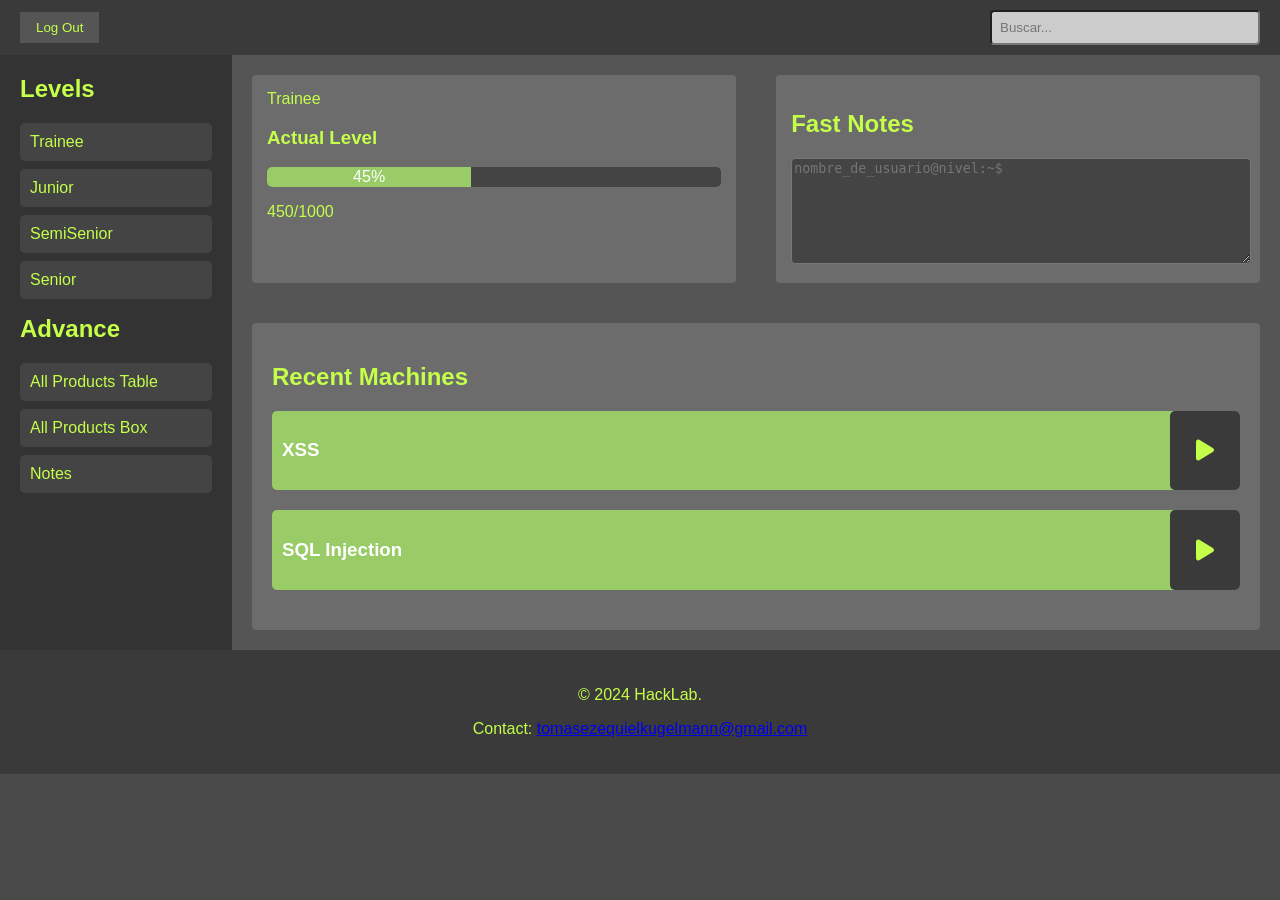
==== index.html @ be45bfcf "Add files via upload" ====
<!DOCTYPE html>
<html lang="es">
<head>
    <meta charset="UTF-8">
    <meta name="viewport" content="width=device-width, initial-scale=1.0">
    <title>HackLab</title>
    <link rel="stylesheet" href="css/inicio.css">
    <link rel="stylesheet" href="https://cdnjs.cloudflare.com/ajax/libs/font-awesome/6.0.0-beta3/css/all.min.css">
</head>
<body>
    <nav class="navbar">
        <div class="navbar-user">
            <a href="login.html">
                <button>Log Out</button>
            </a>
        </div>
        <div class="navbar-search">
            <input type="text" placeholder="Buscar...">
        </div>
        <button id="toggle-sidebar" class="toggle-sidebar">
            <i class="fas fa-bars"></i>
        </button>
    </nav>

    <div class="container">
        <aside class="sidebar" id="sidebar">
            <div class="levels">
                <h2>Levels</h2>
                <ul>
                    <li>Trainee</li>
                    <li>Junior</li>
                    <li>SemiSenior</li>
                    <li>Senior</li>
                </ul>
            </div>
            <div class="options">
                <h2>Advance</h2>
                <ul>
                    <li><a href="listado_tabla.html">All Products Table</a></li>
                    <li><a href="listado_box.html">All Products Box</a></li>
                    <li><a href="notes.html">Notes</a></li>
                </ul>
            </div>
        </aside>

        <main class="main-content">
            <div class="info-boxes">
                <div class="info-box">
                    <div class="level-tag">Trainee</div>
                    <h3>Actual Level</h3>
                    <div class="progress-container">
                        <div class="progress-bar" style="width: 45%;">45%</div>
                    </div>
                    <p>450/1000</p>
                </div>
                <div class="info-box">
                    <h2>Fast Notes</h2>
                    <textarea placeholder="nombre_de_usuario@nivel:~$"></textarea>               </div>
                </div>            
            <div class="recent-machines">
                <h2>Recent Machines</h2>
                <div class="machine">
                    <div class="machine-info">
                        <h3>XSS</h3>
                    </div> 
                    <a href="XSS.html" target="_blank">
                        <button class="play-button"><i class="fa fa-play"></i></button>
                    </a>
                </div>
                <div class="machine">
                    <div class="machine-info">
                        <h3>SQL Injection</h3>
                    </div>
                    <a href="SQL_Injection.html" target="_blank">
                        <button class="play-button"><i class="fa fa-play"></i></button>
                    </a>
                </div>
            </div>
        </main>
    </div>

    <footer class="footer">
        <div class="footer-content">
            <p>&copy; 2024 HackLab.</p>
            <p>Contact: <a href="mailto:info@yourcompany.com">tomasezequielkugelmann@gmail.com</a></p>
        </div>
    </footer>

    <script>
        document.getElementById('toggle-sidebar').addEventListener('click', function() {
            var sidebar = document.getElementById('sidebar');
            sidebar.classList.toggle('active');
        });
    </script>
    
</body>
</html>
---- css/inicio.css ----
@import url('https://fonts.googleapis.com/css2?family=Roboto:wght@400;700&display=swap');

/* Estilos generales */
body {
    margin: 0;
    font-family: Arial, sans-serif;
    background-color: #4a4a4a;
    color: #c4ff4a;
    max-width: 100%;
}

.container {
    display: flex;
    flex-wrap: wrap;
    flex-grow: 1;
}

/* Navbar */
.navbar {
    display: flex;
    justify-content: space-between;
    align-items: center;
    padding: 10px 20px;
    background-color: #3a3a3a;
    color: #c4ff4a;
}

.navbar-user button {
    background-color: #555;
    border: none;
    color: #c4ff4a;
    padding: 8px 16px;
    cursor: pointer;
}

.navbar-search input {
    padding: 8px;
    border-radius: 4px;
    background-color: #ccc;
    color: #333;
}

.toggle-sidebar {
    display: none;
    background-color: #555;
    border: none;
    color: #c4ff4a;
    padding: 8px;
    cursor: pointer;
    font-size: 24px;
}

/* Sidebar */
.sidebar {
    width: 15%;
    padding: 20px;
    background-color: #333;
    color: #c4ff4a;
    flex-shrink: 0;
}

.sidebar.active {
    display: none;
}

.sidebar h2 {
    margin-top: 0;
}

.sidebar ul {
    list-style-type: none;
    padding: 0;
}

.sidebar ul li {
    margin: 8px 0;
    padding: 10px;
    background-color: #444;
    border-radius: 5px;
}

.sidebar ul li a {
    color: #c4ff4a;
    text-decoration: none;
}

/* Main Content */
.main-content {
    flex-grow: 1;
    padding: 20px;
    background-color: #555;
    display: flex;
    flex-direction: column;
}

.info-boxes {
    display: flex;
    justify-content: space-between;
    margin-bottom: 20px;
    flex-wrap: nowrap; /* Evitar que las cajas se envuelvan hasta que se active la media query */
    width: 100%;
}

.info-box {
    background-color: #6c6c6c;
    border-radius: 4px;
    color: #c4ff4a;
    margin-bottom: 20px;
    width: 48%;
    padding: 15px;
    box-sizing: border-box;
}

.progress-container {
    width: 100%;
    background-color: #444;
    border-radius: 5px;
    overflow: hidden;
    margin: 10px 0;
}

.progress-bar {
    background-color: #99cc66;
    height: 20px;
    line-height: 20px;
    color: #fff;
    text-align: center;
    white-space: nowrap;
}

textarea {
    width: 100%;
    height: 100px;
    border-radius: 4px;
    background-color: #444;
    color: #c4ff4a;
}

.recent-machines {
    background-color: #6c6c6c;
    padding: 20px;
    border-radius: 4px;
    flex-grow: 1; 
}

.machine {
    display: flex;
    align-items: center;
    background-color: #99cc66;
    padding: 10px;
    border-radius: 5px;
    color: #fff;
    margin-bottom: 20px;
    position: relative;
}

/* Play Button Styles */
.play-button {
    background-color: #3a3a3a;
    border: none;
    color: #c4ff4a;
    padding: 10px;
    border-radius: 5px;
    cursor: pointer;
    font-size: 24px;
    display: flex;
    align-items: center;
    justify-content: center; 
    position: absolute;
    bottom: 0px;
    right: 0px;
    width: 70px;
    height: 100%;
    text-align: center; 
}

.play-button i {
    line-height: 1;
}

.play-button:hover {
    background-color: #555;
}

/* Footer */
.footer {
    background-color: #3a3a3a;
    color: #c4ff4a;
    text-align: center;
    padding: 20px;
}

/* Media Queries */

/* PC (desktops) */
@media (min-width: 1024px) {
    .navbar-search input {
        width: 250px;
    }   

    .toggle-sidebar {
        display: none; /* Oculta el botón en pantallas grandes */
    }

    .sidebar {
        display: block; /* Muestra el sidebar por defecto en pantallas grandes */
    }

    .sidebar.active {
        display: block; /* Asegura que el sidebar esté visible cuando está activo */
    }
}

/* Tablet (landscape and portrait) */
@media (max-width: 1024px) {
    .navbar-search input {
        width: 200px;
    }

    .toggle-sidebar {
        display: inline-block; /* Muestra el botón de alternancia en tablets */
    }

    .sidebar {
        display: none; /* Asegura que el sidebar esté oculto por defecto en tablets */
    }

    .sidebar.active {
        display: block;
        position: absolute;
        z-index: 10;
        background-color: #333;
        width: 200px;
        top: 60px;
        height: 100%;
    }
    .info-boxes {
        flex-direction: column;
        flex-wrap: wrap; /* Permitir que las cajas se envuelvan en pantallas más pequeñas */
        max-width: 100%;
    }

    .info-box {
        width: 100%;
        padding: 20px;
        box-sizing: border-box; /* Asegura que el padding no desborde la caja */
    }
}
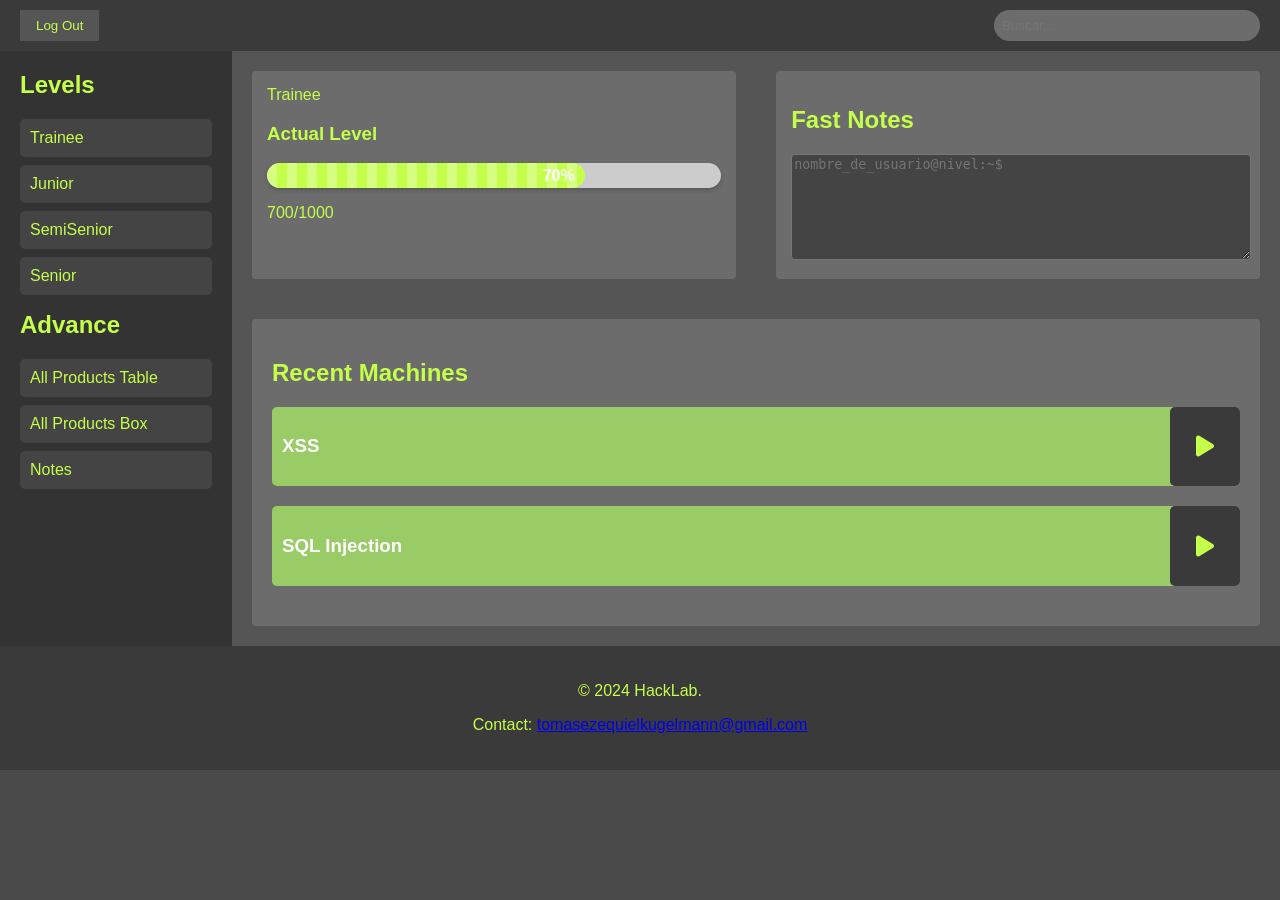
==== commit 73df239d: "Add files via upload" ====
--- a/index.html
+++ b/index.html
@@ -6,6 +6,7 @@
     <title>HackLab</title>
     <link rel="stylesheet" href="css/inicio.css">
     <link rel="stylesheet" href="https://cdnjs.cloudflare.com/ajax/libs/font-awesome/6.0.0-beta3/css/all.min.css">
+
 </head>
 <body>
     <nav class="navbar">
@@ -17,7 +18,7 @@
         <div class="navbar-search">
             <input type="text" placeholder="Buscar...">
         </div>
-        <button id="toggle-sidebar" class="toggle-sidebar">
+        <button id="toggle-sidebar" class="toggle-sidebar" onclick="toggleSidebar()">
             <i class="fas fa-bars"></i>
         </button>
     </nav>
@@ -49,9 +50,9 @@
                     <div class="level-tag">Trainee</div>
                     <h3>Actual Level</h3>
                     <div class="progress-container">
-                        <div class="progress-bar" style="width: 45%;">45%</div>
+                        <div id="progress-bar" class="progress-bar" style="width: 70%;">70%</div>
                     </div>
-                    <p>450/1000</p>
+                    <p>700/1000</p>
                 </div>
                 <div class="info-box">
                     <h2>Fast Notes</h2>
@@ -85,13 +86,6 @@
             <p>Contact: <a href="mailto:info@yourcompany.com">tomasezequielkugelmann@gmail.com</a></p>
         </div>
     </footer>
-
-    <script>
-        document.getElementById('toggle-sidebar').addEventListener('click', function() {
-            var sidebar = document.getElementById('sidebar');
-            sidebar.classList.toggle('active');
-        });
-    </script>
-    
+    <script src="main.js"></script>   
 </body>
 </html>
--- a/css/inicio.css
+++ b/css/inicio.css
@@ -35,9 +35,11 @@
 
 .navbar-search input {
     padding: 8px;
-    border-radius: 4px;
-    background-color: #ccc;
-    color: #333;
+    border-radius: 16px;
+    background-color: #6c6c6c;
+    color: #c4ff4a;
+    border: 0cap;
+
 }
 
 .toggle-sidebar {
@@ -113,19 +115,45 @@
 
 .progress-container {
     width: 100%;
-    background-color: #444;
-    border-radius: 5px;
+    background-color: #ccc;
+    border-radius: 25px;
     overflow: hidden;
-    margin: 10px 0;
+    height: 25px;
+    position: relative;
+    box-shadow: 0 2px 4px rgba(0, 0, 0, 0.2);
 }
 
 .progress-bar {
-    background-color: #99cc66;
-    height: 20px;
-    line-height: 20px;
+    height: 100%;
+    background-color: #c4ff4a;
+    width: 0%; /* Iniciamos en 0 */
+    background-image: repeating-linear-gradient(
+        90deg,
+        rgba(255, 255, 255, 0.3),
+        rgba(255, 255, 255, 0.3) 10px,
+        transparent 10px,
+        transparent 20px
+    );
+    border-radius: 25px;
+    text-align: right;
+    padding-right: 10px;
+    box-sizing: border-box;
+    line-height: 25px;
     color: #fff;
-    text-align: center;
-    white-space: nowrap;
+    font-weight: bold;
+    transition: width 0.4s ease;
+    background-size: 100%;
+    animation: move-stripes 60s linear infinite;
+}
+
+/* Animación de las líneas diagonales */
+@keyframes move-stripes {
+    from {
+        background-position: 0 0;
+    }
+    to {
+        background-position: 900px;
+    }
 }
 
 textarea {
